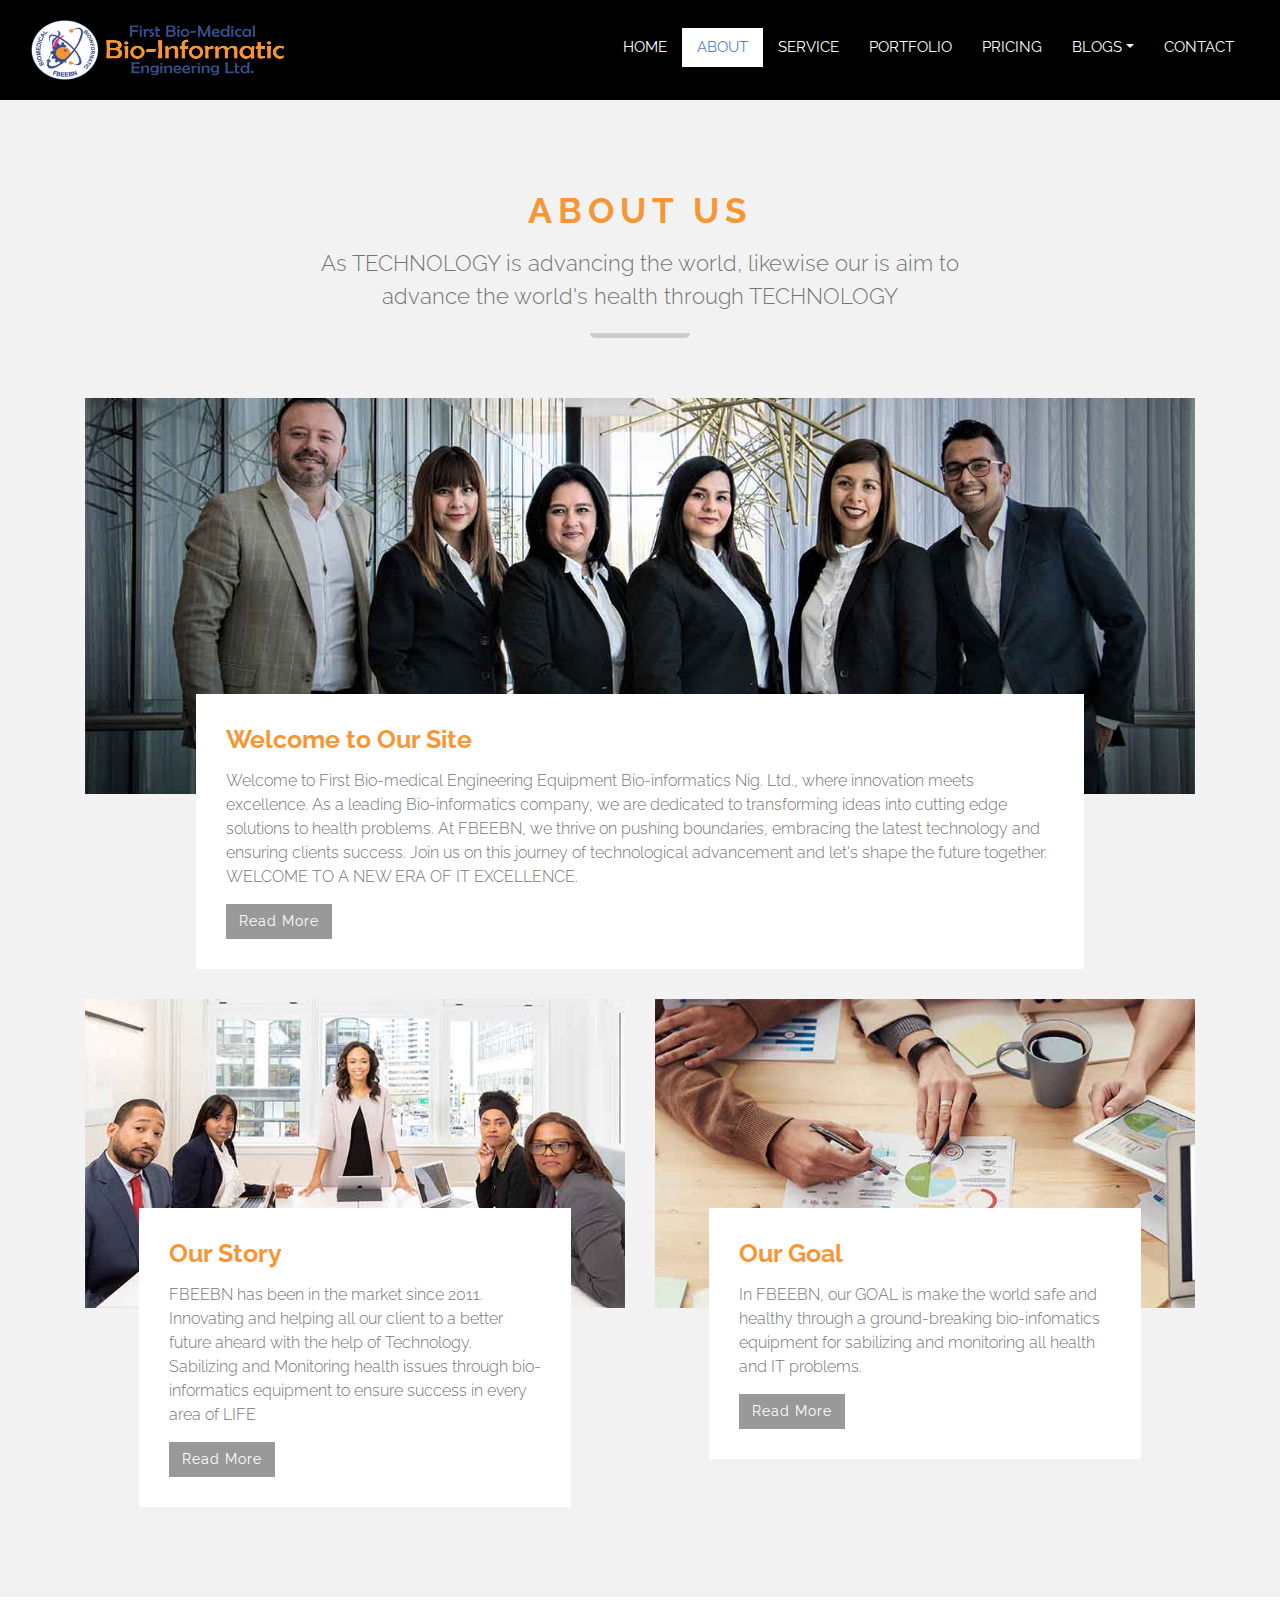
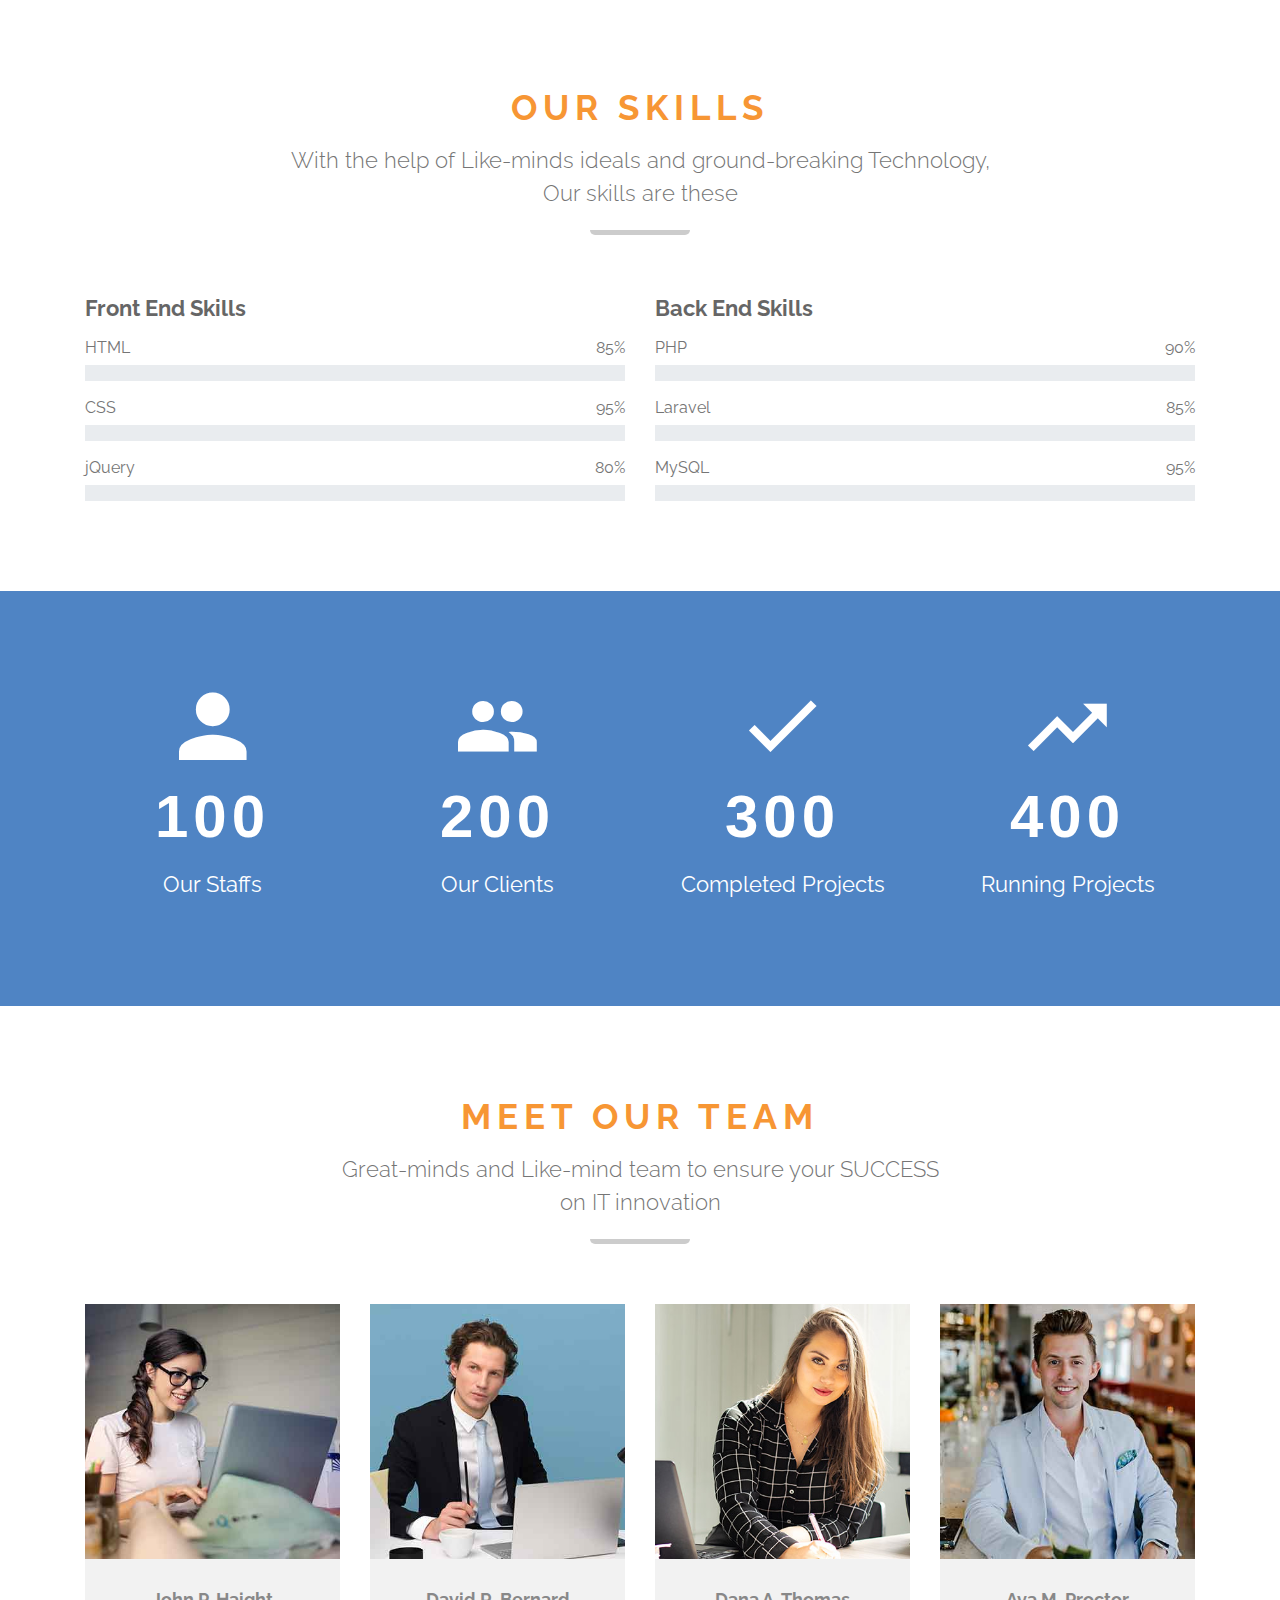
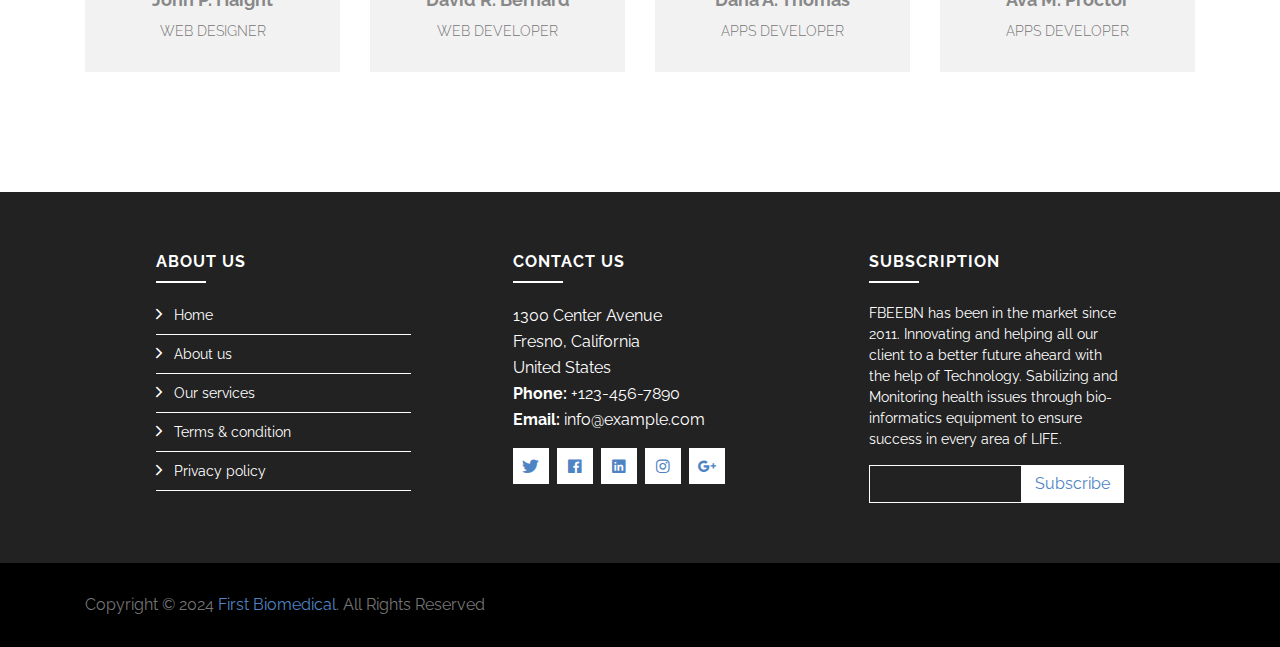
==== about.html @ f067ea53 "Intial commit" ====
<!DOCTYPE html>
<html lang="en">
    <head>
        <meta charset="utf-8">
        <title>About us</title>
        <meta content="width=device-width, initial-scale=1.0" name="viewport">
        <meta content="IT Company Website Template" name="keywords">
        <meta content="IT Company Website Template" name="description">

        <!-- Favicon -->
        <link href="img/favicon.jpg" rel="icon">

        <!-- Google Font -->
        <link href="https://fonts.googleapis.com/css?family=Raleway:200,300,400,500,600,700,800,900&display=swap" rel="stylesheet"> 

        <!-- Libraries CSS -->
        <link href="lib/bootstrap/css/bootstrap.min.css" rel="stylesheet">
        <link href="lib/ionicons/css/ionicons.min.css" rel="stylesheet">
        <link href="lib/owlcarousel/assets/owl.carousel.min.css" rel="stylesheet">
        <link href="lib/lightbox/css/lightbox.min.css" rel="stylesheet">

        <!-- Main Stylesheet -->
        <link href="css/style.css" rel="stylesheet">
    </head>

    <body>
        <!-- Nav Start -->
        <div id="nav">
            <div class="container-fluid">
                <nav class="navbar navbar-expand-md bg-dark navbar-dark">
                    <a href="index.html" class="navbar-brand">
                        <img src="img/main-logo.png" alt="Logo">
                    </a>
                    <button type="button" class="navbar-toggler" data-toggle="collapse" data-target="#navbarCollapse">
                        <span class="navbar-toggler-icon"></span>
                    </button>

                    <div class="collapse navbar-collapse justify-content-between" id="navbarCollapse">
                        <div class="navbar-nav ml-auto">
                            <a href="index.html" class="nav-item nav-link">Home</a>
                            <a href="about.html" class="nav-item nav-link active">About</a>
                            <a href="service.html" class="nav-item nav-link">Service</a>
                            <a href="portfolio.html" class="nav-item nav-link">Portfolio</a>
                            <a href="pricing.html" class="nav-item nav-link">Pricing</a>
                            <div class="nav-item dropdown">
                                <a href="#" class="nav-link dropdown-toggle" data-toggle="dropdown">Blogs</a>
                                <div class="dropdown-menu">
                                    <a href="over-view.html" class="dropdown-item">Over-view</a>
                                    <a href="detail.html" class="dropdown-item">Details</a>
                                </div>
                            </div>
                            <a href="contact.html" class="nav-item nav-link">Contact</a>
                        </div>
                    </div>
                </nav>
            </div>
        </div>
        <!-- Nav End -->

        <!-- About Start-->
        <div class="about mt-100">
            <div class="container">
                <div class="section-header">
                    <h2 id="head">About Us</h2>
                    <p>
                        As TECHNOLOGY is advancing the world, likewise our is aim to advance the world's health through TECHNOLOGY 
                    </p>
                </div>
                
                <div class="row align-items-center">
                    <div class="col-md-12">
                        <div class="about-img">
                            <img src="img/about.jpg" alt="" class="img-fluid">
                        </div>
                        <div class="about-content">
                            <h2 id="head">Welcome to Our Site</h2>
                            <p>
                                Welcome to First Bio-medical Engineering Equipment Bio-informatics Nig. Ltd., where innovation meets excellence. As a leading Bio-informatics company, we are dedicated to transforming ideas into cutting edge solutions to health problems. At FBEEBN, we thrive on pushing boundaries, embracing the latest technology and ensuring clients success. Join us on this journey of technological advancement and let's shape the future together. <br>WELCOME TO A NEW ERA OF IT EXCELLENCE.
                            </p>
                            <a class="btn" href="#">Read More</a>
                        </div>
                    </div>
                </div>

                <div class="row">
                    <div class="col-md-6">
                        <div class="about-img">
                            <img src="img/about-story.jpg" alt="" class="img-fluid">
                        </div>
                        <div class="about-content">
                            <h2 id="head">Our Story</h2>
                            <p>
                                FBEEBN has been in the market since 2011. Innovating and helping all our client to a better future aheard with the help of Technology. Sabilizing and Monitoring health issues through bio-informatics equipment to ensure success in every area of LIFE
                            </p>
                            <a class="btn" href="#">Read More</a>
                        </div>
                    </div>
                    <div class="col-md-6">
                        <div class="about-img">
                            <img src="img/about-goal.jpg" alt="" class="img-fluid">
                        </div>
                        <div class="about-content">
                            <h2 id="head">Our Goal</h2>
                            <p>
                                In FBEEBN, our GOAL is make the world safe and healthy through a ground-breaking bio-infomatics equipment for sabilizing and monitoring all health and IT problems.
                            </p>
                            <a class="btn" href="#">Read More</a>
                        </div>
                    </div>
                </div>
            </div>
        </div>
        <!-- About End -->

        <!-- Skills Start-->
        <div class="skills">
            <div class="container">
                <div class="section-header">
                    <h2 id="head">Our Skills</h2>
                    <p>
                        With the help of Like-minds ideals and ground-breaking Technology, <br>Our skills are these 
                    </p>
                </div>

                <div class="row">
                    <div class="col-md-6">
                        <div class="skill-item">
                            <h3>Front End Skills</h3>
                            <div class="skill-name">
                                <p>HTML</p><p>85%</p>
                            </div>
                            <div class="progress">
                                <div class="progress-bar" role="progressbar" aria-valuenow="85" aria-valuemin="0" aria-valuemax="100"></div>
                            </div>
                            
                            <div class="skill-name">
                                <p>CSS</p><p>95%</p>
                            </div>
                            <div class="progress">
                                <div class="progress-bar" role="progressbar" aria-valuenow="95" aria-valuemin="0" aria-valuemax="100"></div>
                            </div>
                            
                            <div class="skill-name">
                                <p>jQuery</p><p>80%</p>
                            </div>
                            <div class="progress">
                                <div class="progress-bar" role="progressbar" aria-valuenow="80" aria-valuemin="0" aria-valuemax="100"></div>
                            </div>
                        </div>
                    </div>
                    <div class="col-md-6">
                        <div class="skill-item">
                            <h3>Back End Skills</h3>
                            <div class="skill-name">
                                <p>PHP</p><p>90%</p>
                            </div>
                            <div class="progress">
                                <div class="progress-bar" role="progressbar" aria-valuenow="90" aria-valuemin="0" aria-valuemax="100"></div>
                            </div>
                            
                            <div class="skill-name">
                                <p>Laravel</p><p>85%</p>
                            </div>
                            <div class="progress">
                                <div class="progress-bar" role="progressbar" aria-valuenow="85" aria-valuemin="0" aria-valuemax="100"></div>
                            </div>
                            
                            <div class="skill-name">
                                <p>MySQL</p><p>95%</p>
                            </div>
                            <div class="progress">
                                <div class="progress-bar" role="progressbar" aria-valuenow="95" aria-valuemin="0" aria-valuemax="100"></div>
                            </div>
                        </div>
                    </div>
                </div>
            </div>
        </div>
        <!-- Skills End-->
        
        
        <!-- Counters Start-->
        <div class="counters">
            <div class="container">
                <div class="row">
                    <div class="col-lg-3 col-6 text-center">
                        <i class="ion-md-person"></i>
                        <h2 data-toggle="counter-up">100</h2>
                        <p>Our Staffs</p>
                    </div>

                    <div class="col-lg-3 col-6 text-center">
                        <i class="ion-md-people"></i>
                        <h2 data-toggle="counter-up">200</h2>
                        <p>Our Clients</p>
                    </div>

                    <div class="col-lg-3 col-6 text-center">
                        <i class="ion-md-checkmark"></i>
                        <h2 data-toggle="counter-up">300</h2>
                        <p>Completed Projects</p>
                    </div>

                    <div class="col-lg-3 col-6 text-center">
                        <i class="ion-md-trending-up"></i>
                        <h2 data-toggle="counter-up">400</h2>
                        <p>Running Projects</p>
                    </div>
                </div>
            </div>
        </div>
        <!-- Counters End-->

        <!-- Team Start -->
        <div class="team">
            <div class="container">
                <div class="section-header">
                    <h2 id="head">Meet our team</h2>
                    <p>
                        Great-minds and Like-mind team to ensure your SUCCESS <br>on IT innovation 
                    </p>
                </div>

                <div class="row">
                    <div class="col-lg-3 col-sm-6 team-item">
                        <div class="team-img">
                            <img src="img/team-1.jpg" class="img-fluid" alt="Team Member">
                            <div class="team-social">
                                <a href="#"><i class="ion-logo-twitter"></i></a>
                                <a href="#"><i class="ion-logo-facebook"></i></a>
                                <a href="#"><i class="ion-logo-linkedin"></i></a>
                                <a href="#"><i class="ion-logo-instagram"></i></a>
                            </div>
                        </div>
                        <div class="team-info">
                            <h3>John P. Haight</h3>
                            <p>Web Designer</p>
                        </div>
                    </div>
                    
                    <div class="col-lg-3 col-sm-6 team-item">
                        <div class="team-img">
                            <img src="img/team-2.jpg" class="img-fluid" alt="Team Member">
                            <div class="team-social">
                                <a href="#"><i class="ion-logo-twitter"></i></a>
                                <a href="#"><i class="ion-logo-facebook"></i></a>
                                <a href="#"><i class="ion-logo-linkedin"></i></a>
                                <a href="#"><i class="ion-logo-instagram"></i></a>
                            </div>
                        </div>
                        <div class="team-info">
                            <h3>David R. Bernard</h3>
                            <p>Web Developer</p>
                        </div>
                    </div>
                    
                    <div class="col-lg-3 col-sm-6 team-item">
                        <div class="team-img">
                            <img src="img/team-3.jpg" class="img-fluid" alt="Team Member">
                            <div class="team-social">
                                <a href="#"><i class="ion-logo-twitter"></i></a>
                                <a href="#"><i class="ion-logo-facebook"></i></a>
                                <a href="#"><i class="ion-logo-linkedin"></i></a>
                                <a href="#"><i class="ion-logo-instagram"></i></a>
                            </div>
                        </div>
                        <div class="team-info">
                            <h3>Dana A. Thomas</h3>
                            <p>Apps Developer</p>
                        </div>
                    </div>
                    
                    <div class="col-lg-3 col-sm-6 team-item">
                        <div class="team-img">
                            <img src="img/team-4.jpg" class="img-fluid" alt="Team Member">
                            <div class="team-social">
                                <a href="#"><i class="ion-logo-twitter"></i></a>
                                <a href="#"><i class="ion-logo-facebook"></i></a>
                                <a href="#"><i class="ion-logo-linkedin"></i></a>
                                <a href="#"><i class="ion-logo-instagram"></i></a>
                            </div>
                        </div>
                        <div class="team-info">
                            <h3>Ava M. Proctor</h3>
                            <p>Apps Developer</p>
                        </div>
                    </div>
                </div>
            </div>
        </div>
        <!-- Team End -->

        <!-- Footer Start -->
        <div class="footer">
            <div class="footer-top">
                <div class="container">
                    <div class="row foot">
                        <div class="col-lg-3 col-md-6 footer-links">
                            <h4>About Us</h4>
                            <ul>
                                <li><i class="ion-ios-arrow-forward"></i> <a href="#">Home</a></li>
                                <li><i class="ion-ios-arrow-forward"></i> <a href="#">About us</a></li>
                                <li><i class="ion-ios-arrow-forward"></i> <a href="#">Our services</a></li>
                                <li><i class="ion-ios-arrow-forward"></i> <a href="#">Terms & condition</a></li>
                                <li><i class="ion-ios-arrow-forward"></i> <a href="#">Privacy policy</a></li>
                            </ul>
                        </div>

                        <div class="col-lg-3 col-md-6 footer-contact">
                            <h4>Contact Us</h4>
                            <p>
                                1300  Center Avenue<br>
                                Fresno, California<br>
                                United States <br>
                                <strong>Phone:</strong> +123-456-7890<br>
                                <strong>Email:</strong> info@example.com<br>
                            </p>

                            <div class="social-links">
                                <a href="#"><i class="ion-logo-twitter"></i></a>
                                <a href="#"><i class="ion-logo-facebook"></i></a>
                                <a href="#"><i class="ion-logo-linkedin"></i></a>
                                <a href="#"><i class="ion-logo-instagram"></i></a>
                                <a href="#"><i class="ion-logo-googleplus"></i></a>
                            </div>

                        </div>

                        <div class="col-lg-3 col-md-6 footer-newsletter">
                            <h4>Subscription</h4>
                            <p>FBEEBN has been in the market since 2011. Innovating and helping all our client to a better future aheard with the help of Technology. Sabilizing and Monitoring health issues through bio-informatics equipment to ensure success in every area of LIFE.</p>
                            <form action="" method="post">
                                <input type="email" name="email"><input type="submit"  value="Subscribe">
                            </form>
                        </div>

                    </div>
                </div>
            </div>

            <div class="container">
                <div class="row align-items-center">
                    <div class="col-md-6 copyright">
                        Copyright &copy; 2024 <a href="./index.html">First Biomedical</a>. All Rights Reserved
                    </div>
                </div>
            </div>
        </div>
        <!-- Footer End -->

        <a href="#" class="back-to-top"><i class="ion-ios-arrow-up"></i></a>

        <!-- Libraries JS -->
        <script src="lib/jquery/jquery.min.js"></script>
        <script src="lib/jquery/jquery-migrate.min.js"></script>
        <script src="lib/bootstrap/js/bootstrap.bundle.min.js"></script>
        <script src="lib/easing/easing.min.js"></script>
        <script src="lib/waypoints/waypoints.min.js"></script>
        <script src="lib/counterup/counterup.min.js"></script>
        <script src="lib/owlcarousel/owl.carousel.min.js"></script>
        <script src="lib/lightbox/js/lightbox.min.js"></script>

        <!-- Main Javascript -->
        <script src="js/main.js"></script>

    </body>
</html>
---- css/style.css ----
/**************************************/
/************ General CSS *************/
/**************************************/
body {
    color: #757575;
    font-family: 'Raleway', sans-serif;
    background: #ffffff;
}

a {
    color: #4F84C4;
    transition: 0.3s;
}

a:hover,
a:active,
a:focus {
    color: #666666;
    outline: none;
    text-decoration: none;
}

p {
    color: #757575;
    padding: 0;
    margin: 0 0 15px 0;
}

h1,
h2,
h3,
h4,
h5,
h6 {
    font-weight: 700;
    color: #888888;
    margin: 0 0 15px 0;
    padding: 0;
}

h4,
h5,
h6 {
    font-weight: 400;
}

.mt-100 {
    margin-top: 100px;
}

#head {
    color: #F79634;
}


/**************************************/
/********** Blog CSS ***********/
/**************************************/

.blog {
    background-color: #f3f3f3; 
}

.b-img {
    background-image: url(../img/blog-1.jpg);
}

.img-b {
    width: 255px;
    height: 200px;
}

.b-con{
    display: flex;
    gap: 10px;
    padding: 10px;
    background-color: #f3f3f3;
}

.b-con p {
    color: #F79634;
    border-left: 2px solid #8a4601;
}

.b-post-img {
    width: 50px;
    height: 50px;
    border-radius: 50%;
}

.b-btn {
    border: none;
    background-color: #F79634;
    padding: 8px 10px;
    font-weight: bold;
    color: white;
    cursor: pointer;
}

.b-btn:hover {
    background-color: #8a4601;
}

.row2 {
    display: flex;
    justify-content: space-evenly;
    margin-bottom: 40px;
}

@media (max-width: 768px) {
    .row2, .blog{
        display: block;
        margin-bottom: 30px;
    }
}


/**************************************/
/********** Blog Detail CSS ***********/
/**************************************/

.b-g-detail-con {
    display: flex;
    gap: 50px;
}

.b-d-img {
    width: 700px;
    margin-bottom: 10px;
}

.autor {
    display: flex;
    gap: 20px;
    justify-content: center;
    text-align: center;
}

.autor p{
    margin-top: 20px;
    font-weight: bold;
    color: #F79634;
    border-left: 2px solid lightgrey;
    padding-left: 10px;
}

.a-img {
    width: 60px;
    height: 60px;
    border-radius: 50%;
}

.detail h3, .detail h5, .con-txt p {
    text-align: left;
}

.comment-con {
    display: flex;
    gap: 40px;
}

.con-img {
    width: 30px;
    height: 30px;
    border-radius: 50%;
}

.con-txt {
    display: block;
}

.detail h5 {
    font-size: 20px;
    font-weight: bold;
    color: #F79634;
}

.c-btn {
    padding: 8px 10px;
    float: left;
    font-size: 12px;
    border: none;
    background-color: #385291;
    font-weight: bold;
    color: white;
    border-radius: 5px;
    margin-bottom: 20px;
    cursor: pointer;
}

.c-btn:hover{
    background-color: #5b7ac4;
}

.comment, .tabs h3, .c-detail{
    display: block;
    text-align: left;
}

.comment label{
    font-weight: bold;
    font-size: 16px;
}

.comment input{
    width: 600px;
    height: 40px;
}

.t-input {
    width: 300px;
    height: 50px;
    border-radius: 8px;
    border: 2px solid lightgray;
}

.cat {
    margin-top: 20px;
}

.cat, .cat2 {
    border-left: 3px solid lightgray;
    padding-left: 10px;
}

.c-detail p{
    padding: 0px 0px 10px 30px;
    border-bottom: 2px solid lightgray;
}

.r-container{
    padding: 10px;
    margin-bottom: 20px;
}

.r-blog, .r-date {
    display: flex;
    gap: 10px;
}

.r-img {
    width: 100px;
    height: 90px;
}

.r-blog{
    text-align: left;
}

.r-blog:hover {
    box-shadow: 10px 10px 5px #aaaaaa;
 }

.r-date p{
    border-right: 2px solid lightgray;
    padding-right: 5px;
}

/**************************************/
/********** Back to Top CSS ***********/
/**************************************/
.back-to-top {
    position: fixed;
    display: none;
    background: #4F84C4;
    color: #ffffff;
    width: 45px;
    height: 45px;
    text-align: center;
    line-height: 1;
    font-size: 44px;
    right: 15px;
    bottom: 15px;
    transition: background 0.3s;
    z-index: 9;
}

.back-to-top i {
    color: #ffffff;
}



/**************************************/
/************** Nav CSS ***************/
/**************************************/
#nav {
    position: fixed;
    top: 0;
    width: 100%;
    height: 100px;
    padding: 20px 0;
    z-index: 999;
}

#nav.nav-sticky {
    height: 70px;
    padding: 8px 0;
    box-shadow: 0 2px 5px rgba(0, 0, 0, .3);
    transition: all 0.3s;
}

#nav .navbar {
    height: 100%;
    background: transparent !important;
}

#nav .navbar-brand {
    padding: 0;
}

#nav .navbar-brand img {
    position: absolute;
    max-height: 60px;
    margin-top: -27px;
    transition: all .5s;
}

#nav.nav-sticky .navbar-brand img {
    position: absolute;
    max-height: 50px;
    margin-top: -25px;
    transition: all .5s;
}

#nav .nav-link,
#nav .nav-link:focus,
#nav .nav-link:hover,
#nav .nav-link.active {
    color: #ffffff;
}

#nav .nav-link:hover,
#nav .nav-link.active {
    color: #4F84C4;
    background: #ffffff;
    transition: none;
}

#nav .dropdown-menu {
    margin-top: 0;
    border: 0;
    border-radius: 0;
    background: #f8f9fa;
}

@media (min-width: 768px) {
    #nav,
    #nav .navbar {
        background: rgba(0, 0, 0, 1) !important;
    }
    
    #nav a.nav-link {
        padding: 8px 15px;
        font-size: 15px;
        text-transform: uppercase;
    }
}

@media (max-width: 768px) {   
    #nav,
    #nav .navbar {
        background: rgba(0, 0, 0, 1) !important;
    }
    
    #nav a.nav-link {
        padding: 5px;
    }
    
    #nav .dropdown-menu {
        box-shadow: none;
    }
    
    #nav .container-fluid {
        padding: 0;
    }
}



/**************************************/
/************* Header CSS *************/
/**************************************/
.header {
    position: relative;
    width: 100%;
    background: #ffffff;
    margin-top: 100px;
}

.header .carousel-item {
    position: relative;
    width: 100%;
    overflow: hidden;
}

.header .carousel-img {
    text-align: center;
}

.header .carousel-img img {
    max-width: 100%;
    max-height: 100%;
}

.header .carousel-content {
    padding: 30px;
    text-align: center;
}

.header .carousel-content h2 {
    color: #4F84C4;
    font-size: 45px;
    font-weight: 700;
    letter-spacing: 3px;
    text-transform: capitalize;
}

.header .carousel-content p {
    color: #353535;
    font-size: 22px;
    font-weight: 500;
    letter-spacing: 1px;
    margin-bottom: 25px;
}

.header .carousel-content .btn {
    padding: 12px 30px;
    color: #ffffff;
    border-radius: 0;
    background: #4F84C4;
}

.header .carousel-content .btn:hover {
    background: #888888;
}

.carousel-control-next i,
.carousel-control-prev i {
    color: #888888;
    font-size: 45px;
}

.carousel-indicators li {
    width: 20px;
    height: 0px;
    background: #888888;
}



/**************************************/
/******** Section Header CSS **********/
/**************************************/
.section-header {
    position: relative;
    max-width: 700px;
    margin: 0 auto 60px auto;
    padding-bottom: 25px;
}

.section-header h2 {
    color: #666666;
    font-size: 35px;
    font-weight: 700;
    text-transform: uppercase;
    letter-spacing: 6px;
    text-align: center;
}

.section-header::after {
    content: '';
    position: absolute;
    display: inline-block;
    width: 100px;
    height: 5px;
    background: #cccccc;
    border-radius: 0 0 5px 5px;
    bottom: 0;
    left: calc(50% - 50px);
}

.section-header p {
    font-size: 22px;
    font-weight: 300;
    text-align: center;
    margin: 0;
}



/**************************************/
/********* About + Single CSS *********/
/**************************************/
.about,
.single {
    position: relative;
    padding: 90px 0 60px 0;
    background: #f2f2f2;
}

.about .col-md-12,
.about .col-md-6,
.single .col-md-12,
.single .col-md-6 {
    margin-bottom: 30px;
}

.about .about-img,
.single .single-img {
    position: relative;
    overflow: hidden;
}

.about .about-img img,
.single .single-img img {
    width: 100%;
}

.about .about-content,
.single .single-content {
    position: relative;
    width: 80%;
    margin: -100px auto 0 auto;
    padding: 30px;
    background: #ffffff;
}

.about .about-content h2,
.single .single-content h2 {
    font-size: 25px;
    font-weight: 700;
}

.about .about-content p,
.single .single-content p {
    font-size: 16px;
    font-weight: 300;
}

.about .btn,
.single .btn {
    font-size: 14px;
    letter-spacing: 1px;
    color: #ffffff;
    background: #999999;
    border-radius: 0;
}

.about .btn:hover,
.single .btn:hover {
    background: #4F84C4;
}



/**************************************/
/************ Services CSS ************/
/**************************************/
.service {
    background: #ffffff;
    padding: 90px 0 60px 0;
    text-align: center;
}

.service .service-item {
    position: relative;
    width: 100%;
    text-align: center;
    margin-bottom: 30px;
}

.service .service-icon {
    position: relative;
    width: 100%;
    padding: 30px 15px;
    background: #4F84C4;
}

.service .service-icon i {
    font-size: 90px;
    line-height: 0;
    color: #ffffff;
}

.service .service-detail {
    position: relative;
    width: 100%;
    padding: 30px 15px;
    background: #f2f2f2;
}

.service .service-detail h4,
.service .service-detail h4 a {
    font-size: 18px;
    font-weight: 700;
    line-height: 24px;
    letter-spacing: 1px;
    text-transform: capitalize;
}

.service .service-detail p {
    margin: 0;
}



/**************************************/
/********* Call To Action CSS *********/
/**************************************/
.call-to-action {
    position: relative;
    padding: 90px 0;
    background: #4F84C4;
}

.call-to-action .container {
    max-width: 700px;
}

.call-to-action .section-header h2 {
    color: #ffffff;
}

.call-to-action .section-header::before {
    background: #ffffff;
}

.call-to-action .section-header p {
    color: #ffffff;
}

.call-to-action .btn {
    padding: 15px 30px;
    color: #4F84C4;
    font-weight: 700;
    font-size: 18px;
    letter-spacing: 1px;
    text-transform: uppercase;
    background: #ffffff;
    border-radius: 0;
    transition: 0.3s;
}

.call-to-action .btn:hover {
    color: #ffffff;
    background: #353535;
}



/**************************************/
/************* Pricing CSS ************/
/**************************************/
.pricing {
    background: #f2f2f2;
    padding: 90px 0 60px 0;
}

.pricing .price-content {
    position: relative;
    background: #ffffff;
    text-align: center;
    margin-bottom: 30px;
}

.pricing .price-plan {
    display: block;
    background: lightgrey;
    margin: 0 0 30px;
    padding: 20px 0;
}


.pricing .price-plan2 {
    display: block;
    background: #F79634;
    margin: 0 0 30px;
    padding: 20px 0;
}

.pricing .price-plan i {
    color: #ffffff;
    font-size: 60px;
    line-height: 80px;
}

.pricing .price-plan2 i {
    color: #ffffff;
    font-size: 60px;
    line-height: 80px;
}

.pricing .price-title {
    display: block;
    color: #ffffff;
    font-size: 30px;
    letter-spacing: 2px;
    margin-bottom: 10px;
}

.pricing .price-amount {
    position: relative;
    font-family: 'Arial, Helvetica', sans-serif;
    color: #ffffff;
    font-size: 60px;
    font-weight: 900;
    margin: 0;
    text-transform: uppercase;
}

.pricing .price-amount span {
    color: #ffffff;
    font-size: 22px;
    font-weight: 400;
    text-transform: lowercase;
}

.pricing .price-amount span:first-child {
    position: relative;
    top: -27px;
    left: -5px;
}

.pricing .price-date {
    color: #ffffff;
    font-size: 12px;
    margin-top: 5px;
    text-transform: uppercase;
    margin-bottom:0;
}

.pricing .price-details {
    font-size: 16px;
    list-style: none;
    text-align: left;
}

.pricing .price-details li {
    padding: 5px 0;
}

.pricing .price-details li i.ion-md-checkmark {
    color: #4F84C4;
    margin-right: 8px;
}

.pricing .price-details li i.ion-md-close {
    color: #ea4335;
    margin-right: 10px;
}

.pricing .btn {
    color: #ffffff;
    padding: 10px 30px;
    text-transform: uppercase;
    border: none;
    border-radius: 0;
}

.pricing .price-btn {
    margin-top: 10px;
    margin-bottom: 30px;
    background: #353535;
    color: #ffffff;
}

.pricing .price-btn:hover {
    background: #4F84C4;
}

.pricing .features-price-btn {
    background: #4F84C4;
}

.pricing .features-price-btn:hover {
    background: #353535;
}

.pricing .features-price .price-plan {
    background: #4F84C4;
}

.pricing .features-price .price-plan p{
    color:#FFFFFF;
}

.pricing .features-price .price-plan .price-amount, 
.pricing .features-price .price-plan .price-amount span {
    color: #ffffff;
}

.pricing .features-price .price-plan .price-title {
    color:#ffffff;
}



/**************************************/
/*********** Our Skills CSS ***********/
/**************************************/
.skills {
    position: relative;
    padding: 90px 0 60px 0;
}

.skills .skill-item {
    position: relative;
    width: 100%;
    margin-bottom: 30px;
}

.skills .skill-item h3 {
    font-size: 22px;
    font-weight: 700;
    color: #666666;
    margin-bottom: 15px;
}

.skills .skill-name {
    position: relative;
    width: 100%;
}

.skills .skill-name p {
    display: inline-block;
    margin-bottom: 5px;
    font-size: 16px;
    font-weight: 400;
}

.skills .skill-name p:last-child {
    float: right;
}

.skills .progress {
    margin-bottom: 15px;
    border-radius: 0;
}

.skills .progress .progress-bar {
    background: #4F84C4;
    border-radius: 0;
}



/**************************************/
/************ Counters CSS ************/
/**************************************/
.counters {
    position: relative;
    width: 100%;
    padding: 90px 0;
    background: #4F84C4;
}

.counters i {
    display: inline-block;
    font-size: 90px;
    line-height: 0;
    color: #ffffff;
    margin-bottom: 10px;
}

.counters h2 {
    font-family: 'Arial, Helvetica', sans-serif;
    font-size: 60px;
    font-weight: 900;
    letter-spacing: 5px;
    color: #ffffff;
}

.counters p {
    font-size: 22px;
    color: #ffffff;
}



/**************************************/
/************ Portfolio CSS ***********/
/**************************************/
.portfolio {
    position: relative;
    padding: 90px 0 60px 0;
    background: #f2f2f2;
}

.portfolio .portfolio-item {
    margin-bottom: 30px;
    overflow: hidden;
}

.portfolio .portfolio-item .portfolio-img {
    position: relative;
    background: #000000;
    overflow: hidden;
    
}

.portfolio .portfolio-item .link-preview,
.portfolio .portfolio-item .link-details {
    position: absolute;
    display: inline-block;
    padding: 5px 0;
    line-height: 1;
    text-align: center;
    width: 45px;
    height: 35px;
    background: #4F84C4;
    border: 1px solid #ffffff;
    transition: 0.3s;
    opacity: 0;
}

.portfolio .portfolio-item .link-preview i,
.portfolio .portfolio-item .link-details i {
    font-size: 22px;
    color: #ffffff;
}

.portfolio .portfolio-item .link-preview:hover,
.portfolio .portfolio-item .link-details:hover {
    background: #ffffff;
    border: 1px solid #4F84C4;
}

.portfolio .portfolio-item .link-preview:hover i,
.portfolio .portfolio-item .link-details:hover i {
    color: #353535;
}

.portfolio .portfolio-item .link-preview {
    left: 0;
    top: calc(50% - 18px);
}

.portfolio .portfolio-item .link-details {
    right: 0;
    top: calc(50% - 18px);
}

.portfolio .portfolio-item:hover .link-preview {
    opacity: 1;
    left: calc(50% - 50px);
}

.portfolio .portfolio-item:hover .link-details {
    opacity: 1;
    right: calc(50% - 50px);
}

.portfolio .portfolio-item .portfolio-info {
    position: relative;
    width: 100%;
    padding: 30px 15px;
    text-align: center;
    background: #ffffff;
}

.portfolio .portfolio-item .portfolio-info h3 {
    font-size: 18px;
    font-weight: 700;
    margin-bottom: 10px;
}

.portfolio .portfolio-item .portfolio-info p {
    margin: 0;
    font-size: 14px;
    font-weight: 300;
    text-transform: uppercase;
}



/**************************************/
/************** Team CSS **************/
/**************************************/
.team {
    position: relative;
    padding: 90px 0;
    background: #ffffff;
}

.team .team-item {
    margin-bottom: 30px;
    overflow: hidden;
}

.team .team-item .team-img {
    position: relative;
    background: #000000;
    overflow: hidden;
    
}

.team .team-item .team-social {
    position: absolute;
    display: block;
    text-align: center;
    width: 100%;
    height: 35px;
    top: 0;
    left: 0;
    transition: 0.3s;
    opacity: 0;
}

.team .team-item .team-social a {
    display: inline-block;
    padding: 5px 0;
    line-height: 1;
    text-align: center;
    width: 35px;
    height: 35px;
    background: #4F84C4;
    border: 1px solid #ffffff;
}

.team .team-item .team-social a i {
    font-size: 22px;
    color: #ffffff;
}

.team .team-item .team-social a:hover {
    background: #ffffff;
    border: 1px solid #4F84C4;
}

.team .team-item .team-social a:hover i {
    color: #353535;
}

.team .team-item:hover .team-social {
    opacity: 1;
    top: calc(50% - 18px);
}

.team .team-item .team-info {
    position: relative;
    width: 100%;
    padding: 30px 15px;
    text-align: center;
    background: #f2f2f2;
}

.team .team-item .team-info h3 {
    font-size: 18px;
    font-weight: 700;
    margin-bottom: 10px;
}

.team .team-item .team-info p {
    margin: 0;
    font-size: 14px;
    font-weight: 300;
    text-transform: uppercase;
}



/**************************************/
/*********** Testimonials CSS *********/
/**************************************/
.testimonials {
    position: relative;
    padding: 90px 0 60px 0;
    background: #f2f2f2;
}

.testimonials .testimonial-item {
    position: relative;
    margin: 0 15px 30px 15px;
    background: #ffffff;
}

.testimonials .testimonial-img {
    position: relative;
    background: #000000;
    overflow: hidden;
}

.testimonials .testimonial-text {
    position: relative;
    width: 100%;
    padding: 30px 15px;
    text-align: center;
    background: #ffffff;
}

.testimonials .testimonial-text h3 {
    font-size: 18px;
    font-weight: 700;
    margin-bottom: 10px;
}

.testimonials .testimonial-text h4 {
    font-size: 12px;
    font-weight: 300;
    text-transform: uppercase;
}

.testimonials .testimonial-text p {
    margin: 0;
    font-size: 16px;
    font-weight: 300;
}

.testimonials .owl-nav,
.testimonials .owl-dots {
    margin-top: 5px;
    text-align: center;
}

.testimonials .owl-dot {
    display: inline-block;
    margin: 0 5px;
    width: 12px;
    height: 12px;
    border-radius: 50%;
    background-color: #dddddd;
}

.testimonials .owl-dot.active {
    background-color: #4F84C4;
}

@media (max-width: 575px) {
    .testimonials .testimonial-text {
        padding: 25px;
    }
}



/**************************************/
/************* Clients CSS ************/
/**************************************/
.clients {
    position: relative;
    padding: 90px 0;
}

.clients .section-header p {
    padding-bottom: 10px;
}

.clients img {
    max-width: 100%;
    opacity: 1;
    transition: 0.3s;
    padding: 15px 0;
}

.clients img:hover {
    opacity: .5;
}

.clients .owl-nav,
.clients .owl-dots {
    margin-top: 5px;
    text-align: center;
}

.clients .owl-dot {
    display: inline-block;
    margin: 0 5px;
    width: 12px;
    height: 12px;
    border-radius: 50%;
    background-color: #ddd;
}

.clients .owl-dot.active {
    background-color: #4F84C4;
}



/**************************************/
/************* Contact CSS ************/
/**************************************/
.contact {
    position: relative;
    padding: 90px 0;
    background: #f2f2f2;
}

.contact .container {
    max-width: 900px;
}

.contact .container .col-md-6 {
    padding: 0;
    background: #ffffff;
}

.contact .form {
    background: #ffffff;
    padding: 30px;
    color: #353535;
}

.contact .form input,
.contact .form textarea {
    padding: 10px 0;
    border-color: #dddddd transparent #dddddd transparent;
    border-radius: 0;
    box-shadow: none;
    font-size: 15px;
}

.contact .form input:focus,
.contact .form textarea:focus {
    border-color: #4F84C4 transparent #4F84C4 transparent;
}

.contact .form button[type="submit"] {
    color: #ffffff;
    background: #888888;
    border-radius: 0;
}

.contact .form button[type="submit"]:hover {
    background: #4F84C4;
}

.contact .map {
    position: relative;
    background: #ffffff;
}

.contact .map iframe {
    width: 100%;
    height: 375px;
    margin-bottom: -7px;
}



/**************************************/
/************* Footer CSS *************/
/**************************************/
.footer {
    position: relative;
    padding: 0 0 30px 0;
    background: #000000;
}

.footer .footer-top {
    background: #222222;
    padding: 60px 0 30px 0;
}

.footer .footer-top .footer-info,
.footer .footer-top .footer-links,
.footer .footer-top .footer-contact,
.footer .footer-top .footer-newsletter {
    margin-bottom: 30px;
}

.footer .footer-top .social-links a {
    font-size: 18px;
    display: inline-block;
    background: #ffffff;
    color: #4F84C4;
    line-height: 1;
    padding: 9px 0;
    margin-right: 4px;
    text-align: center;
    width: 36px;
    height: 36px;
    transition: 0.3s;
}

.footer .footer-top .social-links a:hover {
    background: #4F84C4;
    color: #ffffff;
}

.footer .footer-top h4 {
    font-size: 16px;
    font-weight: 700;
    color: #ffffff;
    text-transform: uppercase;
    position: relative;
    padding-bottom: 12px;
    margin-bottom: 20px;
    letter-spacing: 1px;
}

.footer .footer-top h4::before {
    content: '';
    position: absolute;
    left: 0;
    bottom: 0;
    height: 0;
    width: 50px;
    border-bottom: 2px solid #ffffff;
}

.footer .footer-top .footer-links ul {
    list-style: none;
    padding: 0;
    margin: 0;
}

.footer .footer-top .footer-links ul i {
    padding-right: 8px;
    color: #ffffff;
    font-size: 16px;
}

.footer .footer-top .footer-links ul li {
    border-bottom: 1px solid #ffffff;
    padding: 7px 0;
}

.footer .footer-top .footer-links ul li:first-child {
    padding-top: 0;
}

.footer .footer-top .footer-links ul a {
    font-size: 14px;
    color: #ffffff;
}

.footer .footer-top .footer-links ul a:hover {
    color: #4F84C4;
}

.footer .footer-top .footer-contact p {
    color: #ffffff;
    line-height: 26px;
}

.footer .footer-top .footer-newsletter input[type="email"] {
    padding: 6px 8px;
    width: 60%;
    border: 1px solid #ffffff;
    background: transparent;
    color: #ffffff;
}

.footer .footer-top .footer-newsletter input[type="submit"] {
    border: 0;
    width: 40%;
    padding: 6px 0;
    text-align: center;
    color: #4F84C4;
    border: 1px solid #ffffff;
    background: #ffffff;
    transition: 0.3s;
    cursor: pointer;
}

.footer .footer-top .footer-newsletter input[type="submit"]:hover {
    color: #ffffff;
    background: #4F84C4;
    border: 1px solid #4F84C4;
}

.footer .footer-top .footer-newsletter p {
    color: #ffffff;
    font-size: 14px;
}

.footer .credit,
.footer .copyright {
    text-align: center;
    padding-top: 30px;
}


.foot {
    display: flex;
    justify-content: space-evenly;
}

@media (min-width: 768px) {
    .footer .credit {
        text-align: right;
    }
    
    .footer .copyright {
        text-align: left;
    }
}
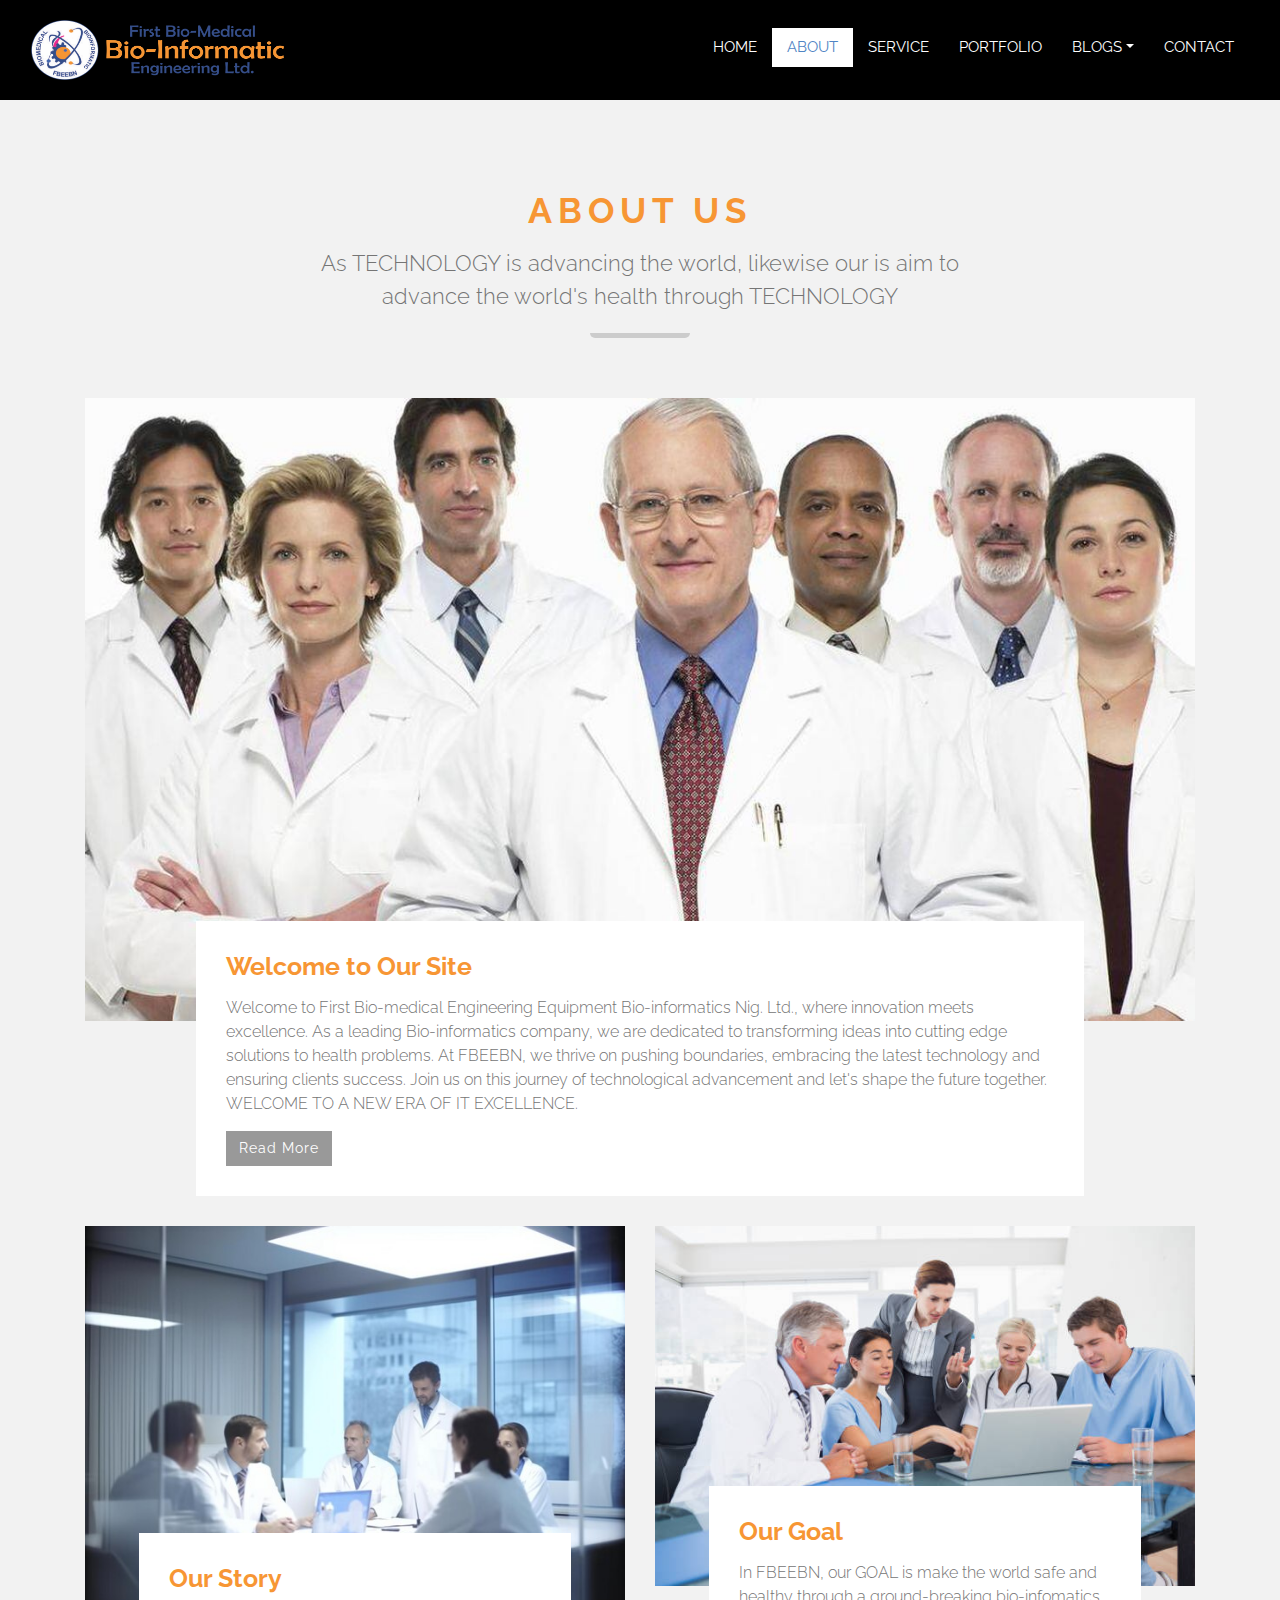
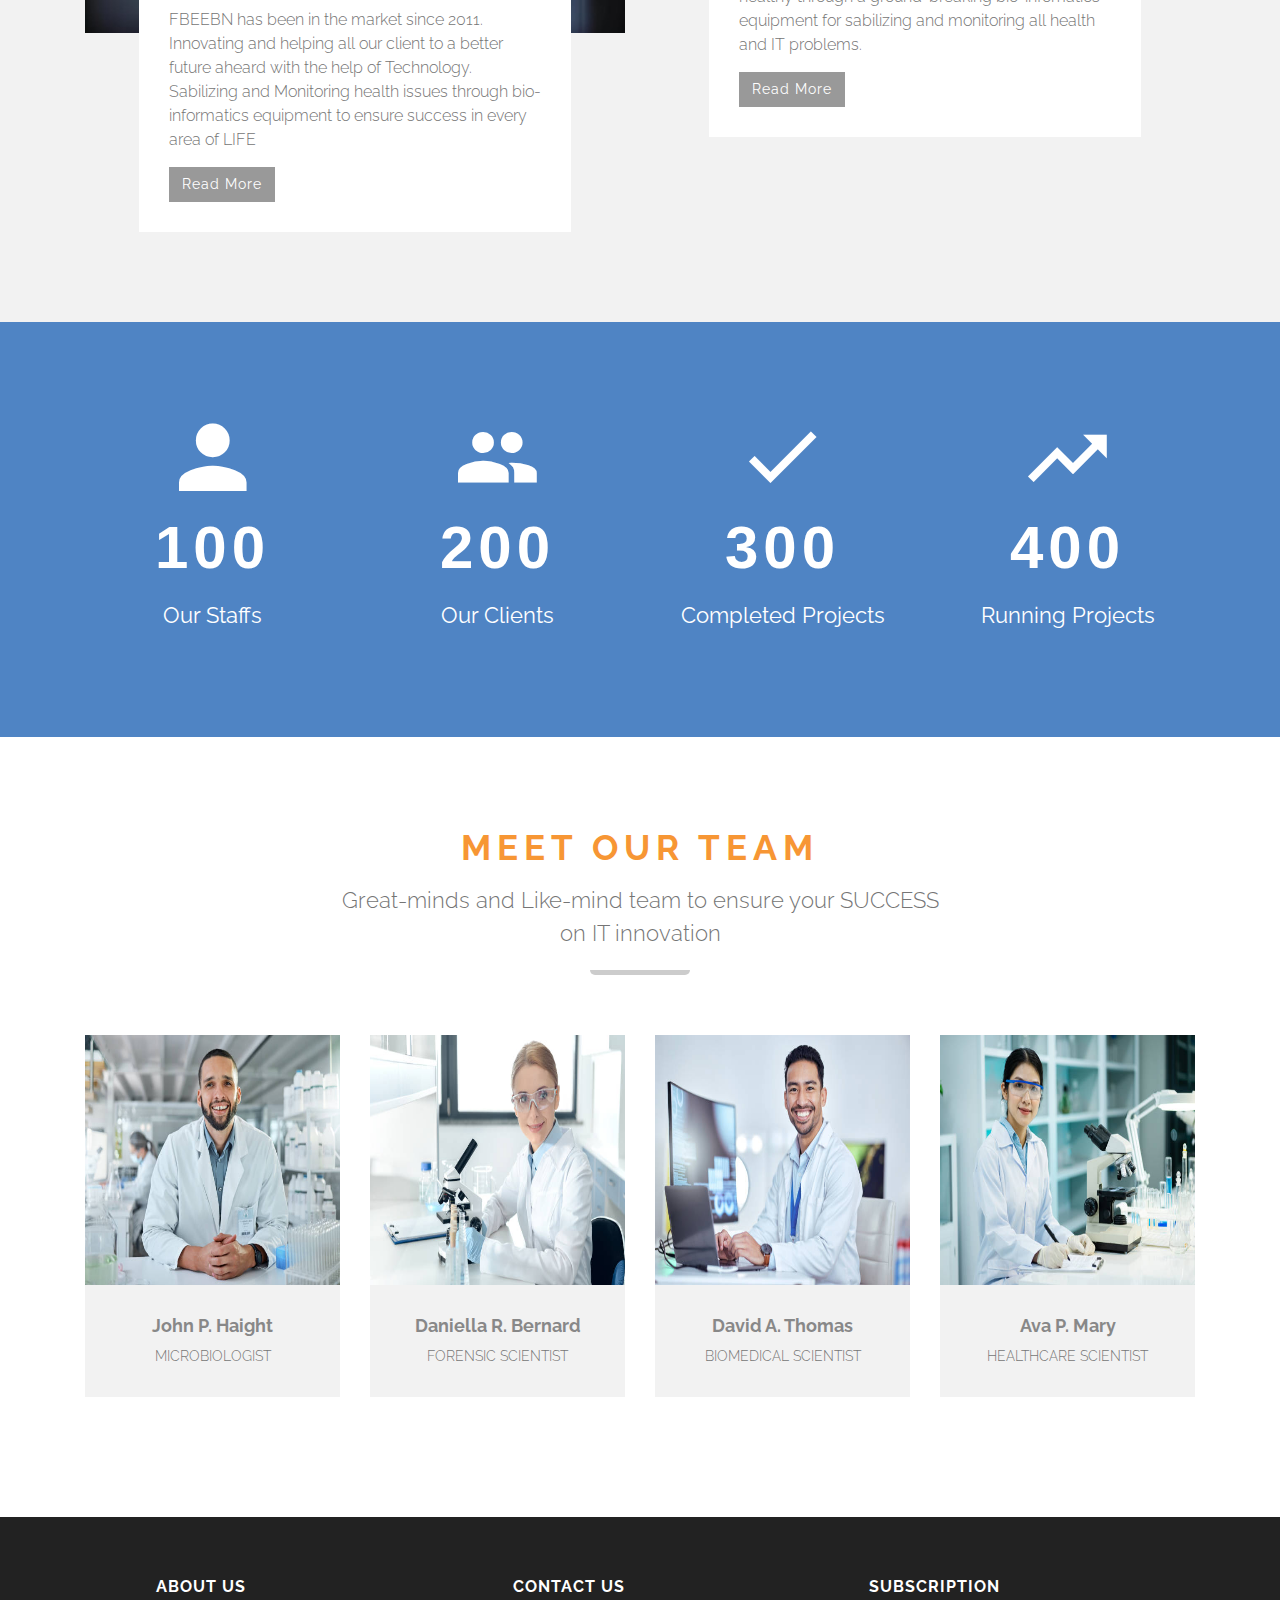
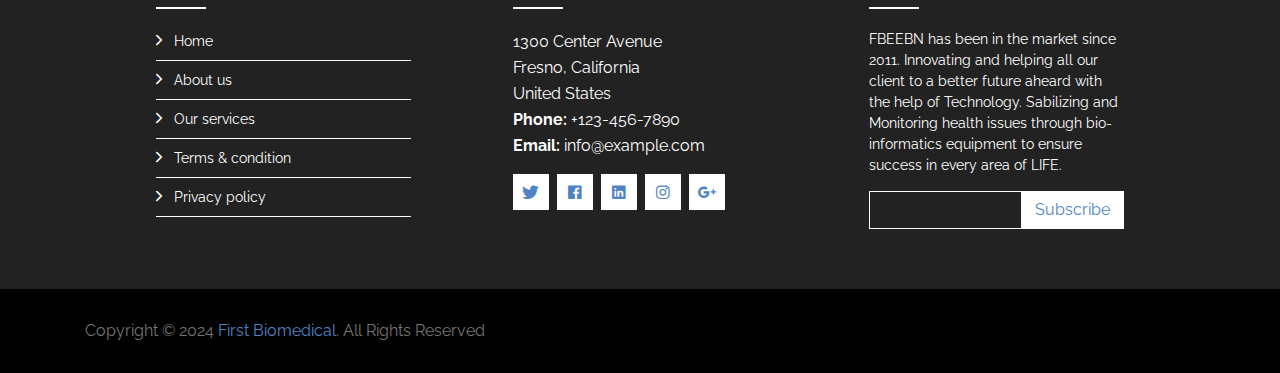
==== commit d27b6478: "Update image and content in index, about and service page" ====
--- a/about.html
+++ b/about.html
@@ -41,7 +41,6 @@
                             <a href="about.html" class="nav-item nav-link active">About</a>
                             <a href="service.html" class="nav-item nav-link">Service</a>
                             <a href="portfolio.html" class="nav-item nav-link">Portfolio</a>
-                            <a href="pricing.html" class="nav-item nav-link">Pricing</a>
                             <div class="nav-item dropdown">
                                 <a href="#" class="nav-link dropdown-toggle" data-toggle="dropdown">Blogs</a>
                                 <div class="dropdown-menu">
@@ -112,73 +111,6 @@
         </div>
         <!-- About End -->
 
-        <!-- Skills Start-->
-        <div class="skills">
-            <div class="container">
-                <div class="section-header">
-                    <h2 id="head">Our Skills</h2>
-                    <p>
-                        With the help of Like-minds ideals and ground-breaking Technology, <br>Our skills are these 
-                    </p>
-                </div>
-
-                <div class="row">
-                    <div class="col-md-6">
-                        <div class="skill-item">
-                            <h3>Front End Skills</h3>
-                            <div class="skill-name">
-                                <p>HTML</p><p>85%</p>
-                            </div>
-                            <div class="progress">
-                                <div class="progress-bar" role="progressbar" aria-valuenow="85" aria-valuemin="0" aria-valuemax="100"></div>
-                            </div>
-                            
-                            <div class="skill-name">
-                                <p>CSS</p><p>95%</p>
-                            </div>
-                            <div class="progress">
-                                <div class="progress-bar" role="progressbar" aria-valuenow="95" aria-valuemin="0" aria-valuemax="100"></div>
-                            </div>
-                            
-                            <div class="skill-name">
-                                <p>jQuery</p><p>80%</p>
-                            </div>
-                            <div class="progress">
-                                <div class="progress-bar" role="progressbar" aria-valuenow="80" aria-valuemin="0" aria-valuemax="100"></div>
-                            </div>
-                        </div>
-                    </div>
-                    <div class="col-md-6">
-                        <div class="skill-item">
-                            <h3>Back End Skills</h3>
-                            <div class="skill-name">
-                                <p>PHP</p><p>90%</p>
-                            </div>
-                            <div class="progress">
-                                <div class="progress-bar" role="progressbar" aria-valuenow="90" aria-valuemin="0" aria-valuemax="100"></div>
-                            </div>
-                            
-                            <div class="skill-name">
-                                <p>Laravel</p><p>85%</p>
-                            </div>
-                            <div class="progress">
-                                <div class="progress-bar" role="progressbar" aria-valuenow="85" aria-valuemin="0" aria-valuemax="100"></div>
-                            </div>
-                            
-                            <div class="skill-name">
-                                <p>MySQL</p><p>95%</p>
-                            </div>
-                            <div class="progress">
-                                <div class="progress-bar" role="progressbar" aria-valuenow="95" aria-valuemin="0" aria-valuemax="100"></div>
-                            </div>
-                        </div>
-                    </div>
-                </div>
-            </div>
-        </div>
-        <!-- Skills End-->
-        
-        
         <!-- Counters Start-->
         <div class="counters">
             <div class="container">
@@ -224,7 +156,7 @@
                 <div class="row">
                     <div class="col-lg-3 col-sm-6 team-item">
                         <div class="team-img">
-                            <img src="img/team-1.jpg" class="img-fluid" alt="Team Member">
+                            <img src="img/team-1.jpg" class="img-fluid t-img" alt="Team Member">
                             <div class="team-social">
                                 <a href="#"><i class="ion-logo-twitter"></i></a>
                                 <a href="#"><i class="ion-logo-facebook"></i></a>
@@ -234,55 +166,55 @@
                         </div>
                         <div class="team-info">
                             <h3>John P. Haight</h3>
-                            <p>Web Designer</p>
+                            <p>Microbiologist</p>
                         </div>
                     </div>
                     
                     <div class="col-lg-3 col-sm-6 team-item">
                         <div class="team-img">
-                            <img src="img/team-2.jpg" class="img-fluid" alt="Team Member">
-                            <div class="team-social">
-                                <a href="#"><i class="ion-logo-twitter"></i></a>
-                                <a href="#"><i class="ion-logo-facebook"></i></a>
-                                <a href="#"><i class="ion-logo-linkedin"></i></a>
-                                <a href="#"><i class="ion-logo-instagram"></i></a>
-                            </div>
-                        </div>
-                        <div class="team-info">
-                            <h3>David R. Bernard</h3>
-                            <p>Web Developer</p>
+                            <img src="img/team-2.jpg" class="img-fluid t-img" alt="Team Member">
+                            <div class="team-social">
+                                <a href="#"><i class="ion-logo-twitter"></i></a>
+                                <a href="#"><i class="ion-logo-facebook"></i></a>
+                                <a href="#"><i class="ion-logo-linkedin"></i></a>
+                                <a href="#"><i class="ion-logo-instagram"></i></a>
+                            </div>
+                        </div>
+                        <div class="team-info">
+                            <h3>Daniella R. Bernard</h3>
+                            <p>Forensic scientist</p>
                         </div>
                     </div>
                     
                     <div class="col-lg-3 col-sm-6 team-item">
                         <div class="team-img">
-                            <img src="img/team-3.jpg" class="img-fluid" alt="Team Member">
-                            <div class="team-social">
-                                <a href="#"><i class="ion-logo-twitter"></i></a>
-                                <a href="#"><i class="ion-logo-facebook"></i></a>
-                                <a href="#"><i class="ion-logo-linkedin"></i></a>
-                                <a href="#"><i class="ion-logo-instagram"></i></a>
-                            </div>
-                        </div>
-                        <div class="team-info">
-                            <h3>Dana A. Thomas</h3>
-                            <p>Apps Developer</p>
+                            <img src="img/team-3.jpg" class="img-fluid t-img" alt="Team Member">
+                            <div class="team-social">
+                                <a href="#"><i class="ion-logo-twitter"></i></a>
+                                <a href="#"><i class="ion-logo-facebook"></i></a>
+                                <a href="#"><i class="ion-logo-linkedin"></i></a>
+                                <a href="#"><i class="ion-logo-instagram"></i></a>
+                            </div>
+                        </div>
+                        <div class="team-info">
+                            <h3>David A. Thomas</h3>
+                            <p>Biomedical scientist</p>
                         </div>
                     </div>
                     
                     <div class="col-lg-3 col-sm-6 team-item">
                         <div class="team-img">
-                            <img src="img/team-4.jpg" class="img-fluid" alt="Team Member">
-                            <div class="team-social">
-                                <a href="#"><i class="ion-logo-twitter"></i></a>
-                                <a href="#"><i class="ion-logo-facebook"></i></a>
-                                <a href="#"><i class="ion-logo-linkedin"></i></a>
-                                <a href="#"><i class="ion-logo-instagram"></i></a>
-                            </div>
-                        </div>
-                        <div class="team-info">
-                            <h3>Ava M. Proctor</h3>
-                            <p>Apps Developer</p>
+                            <img src="img/team-4.jpg" class="img-fluid t-img" alt="Team Member">
+                            <div class="team-social">
+                                <a href="#"><i class="ion-logo-twitter"></i></a>
+                                <a href="#"><i class="ion-logo-facebook"></i></a>
+                                <a href="#"><i class="ion-logo-linkedin"></i></a>
+                                <a href="#"><i class="ion-logo-instagram"></i></a>
+                            </div>
+                        </div>
+                        <div class="team-info">
+                            <h3>Ava P. Mary</h3>
+                            <p>Healthcare scientist</p>
                         </div>
                     </div>
                 </div>
--- a/css/style.css
+++ b/css/style.css
@@ -58,7 +58,12 @@
 /**************************************/
 
 .blog {
-    background-color: #f3f3f3; 
+    background-color: #f3f3f3;
+    width: 260px; 
+}
+
+.blog h6{
+    padding: 0 10px 0 10px;
 }
 
 .b-img {
@@ -66,13 +71,13 @@
 }
 
 .img-b {
-    width: 255px;
-    height: 200px;
+    width: 260px;
+    height: 180px;
 }
 
 .b-con{
     display: flex;
-    gap: 10px;
+    gap: 20px;
     padding: 10px;
     background-color: #f3f3f3;
 }
@@ -108,9 +113,16 @@
 }
 
 @media (max-width: 768px) {
-    .row2, .blog{
+    .row2{
         display: block;
         margin-bottom: 30px;
+    }
+    .blog{
+        width: 350px;
+        margin: 0 20px 30px 15px;
+    }
+    .b-con p{
+        padding-left: 10px;
     }
 }
 
@@ -256,6 +268,18 @@
     padding-right: 5px;
 }
 
+@media (max-width: 768px) {
+    .b-g-detail-con, .detail, .tabs{
+        display: block;
+    }
+    .b-d-img, .comment input, .comment textarea{
+        width: 400px;
+    }
+    .tabs{
+        margin-top: 80px;
+    }
+}
+
 /**************************************/
 /********** Back to Top CSS ***********/
 /**************************************/
@@ -506,6 +530,12 @@
     margin-bottom: 30px;
 }
 
+.a-img{
+    height: 500px;
+    width: 1400px;
+    border-radius: 0px;
+}
+
 .about .about-img,
 .single .single-img {
     position: relative;
@@ -574,10 +604,30 @@
     position: relative;
     width: 100%;
     padding: 30px 15px;
-    background: #4F84C4;
-}
-
-.service .service-icon i {
+    background: #334B85;
+}
+
+.service .service-icon img {
+    width: 100px;
+    height: 100px;
+}
+
+.bio{
+    border-radius: 50%;
+}
+
+.btn2 {
+    background-color: #4F84C4;
+    padding: 10px 20px;
+    color: white;
+}
+
+.btn2:hover{
+    background-color: #334B85;
+    color: white;
+}
+
+.service .service-icon i{
     font-size: 90px;
     line-height: 0;
     color: #ffffff;
@@ -758,14 +808,25 @@
     border-radius: 0;
 }
 
-.pricing .price-btn {
+.pricing .price-btn2 {
     margin-top: 10px;
     margin-bottom: 30px;
-    background: #353535;
-    color: #ffffff;
-}
-
-.pricing .price-btn:hover {
+    background: #D3D3D3;
+    color: #ffffff;
+}
+
+.pricing .price-btn2:hover {
+    background: #4F84C4;
+}
+
+.pricing .price-btn3 {
+    margin-top: 10px;
+    margin-bottom: 30px;
+    background: #F79634;
+    color: #ffffff;
+}
+
+.pricing .price-btn3:hover {
     background: #4F84C4;
 }
 
@@ -792,6 +853,30 @@
 
 .pricing .features-price .price-plan .price-title {
     color:#ffffff;
+}
+
+@media (max-width: 768px) {
+    .pricing .price-btn2 {
+        margin-top: 10px;
+        margin-bottom: 30px;
+        background: #D3D3D3;
+        color: #ffffff;
+    }
+    
+    .pricing .price-btn2:hover {
+        background: #4F84C4;
+    }
+    
+    .pricing .price-btn3 {
+        margin-top: 10px;
+        margin-bottom: 30px;
+        background: #F79634;
+        color: #ffffff;
+    }
+    
+    .pricing .price-btn3:hover {
+        background: #4F84C4;
+    }
 }
 
 
@@ -885,6 +970,10 @@
     position: relative;
     padding: 90px 0 60px 0;
     background: #f2f2f2;
+}
+
+.p-img{
+    height: 250px;
 }
 
 .portfolio .portfolio-item {
@@ -1057,6 +1146,11 @@
     font-weight: 300;
     text-transform: uppercase;
 }
+
+.t-img{
+    height: 250px;
+}
+
 
 
 
